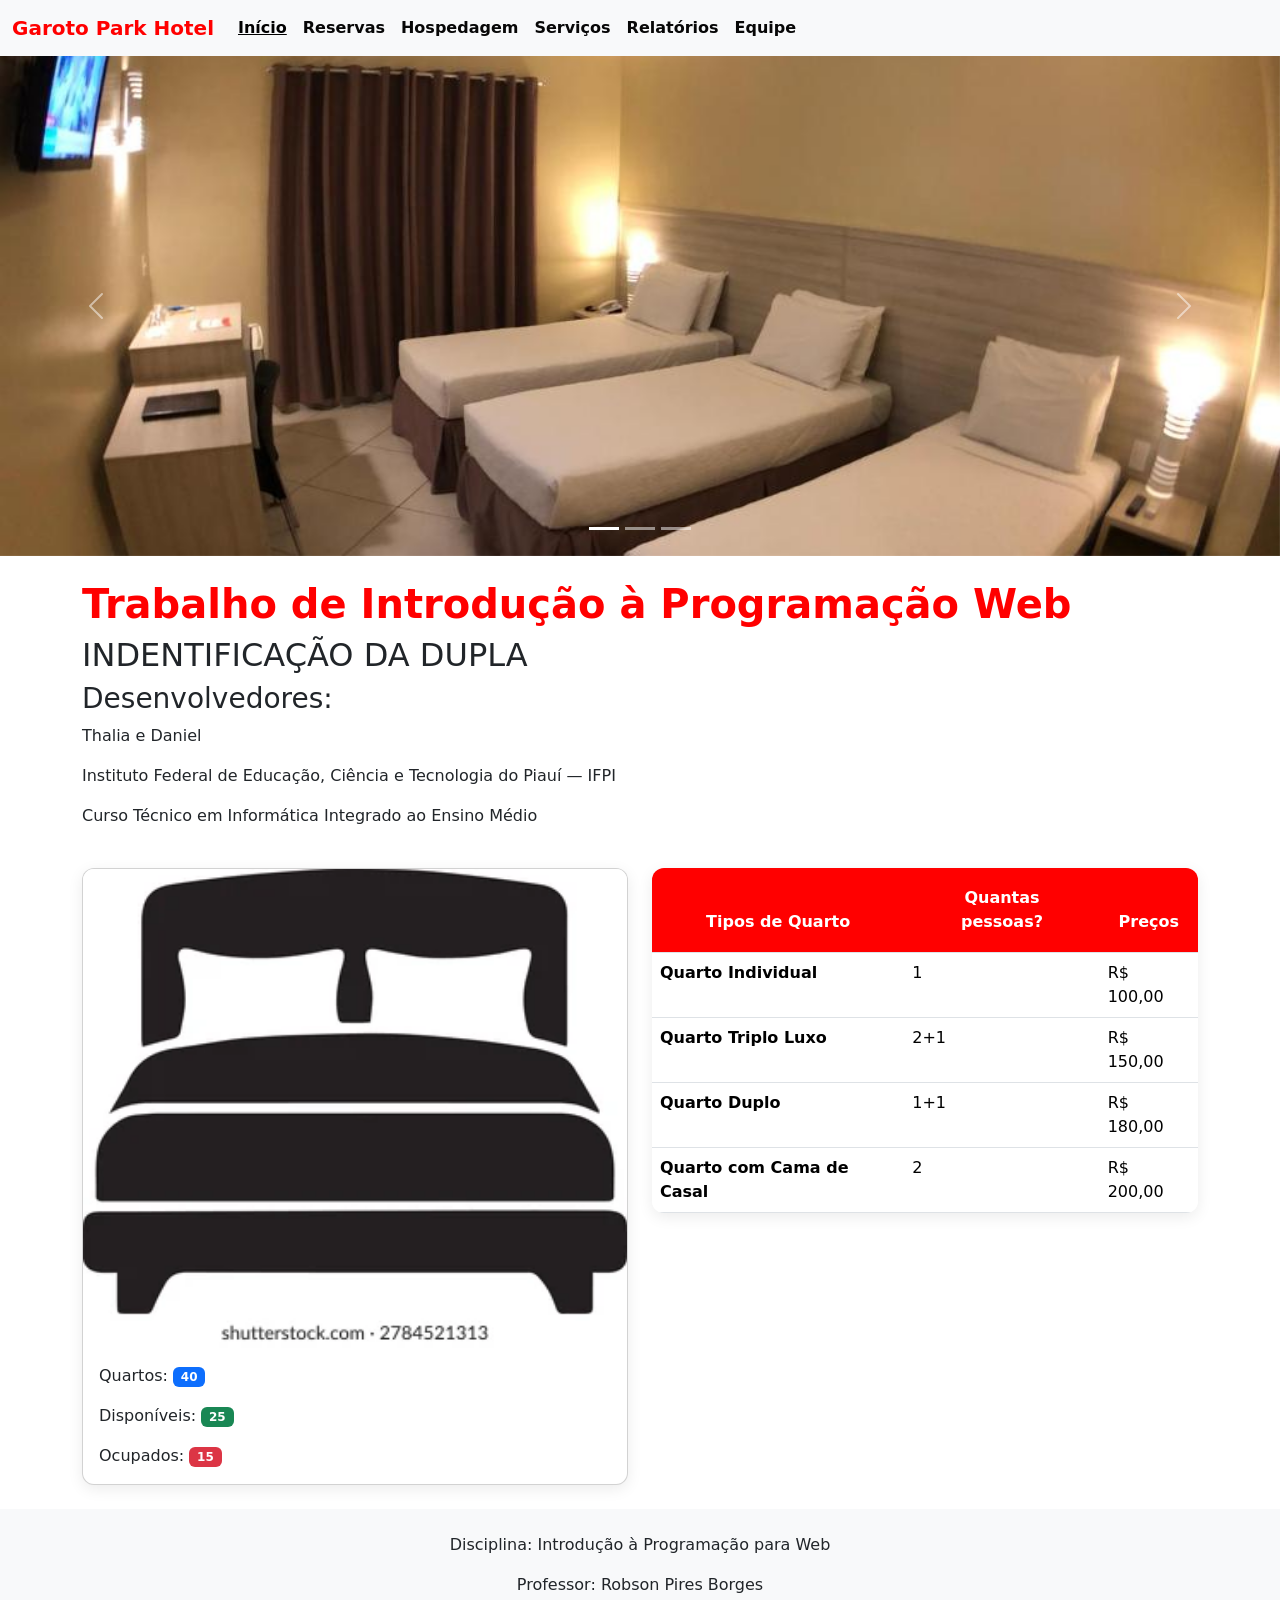
==== index.html @ d4619781 "versão1-base" ====
<!DOCTYPE html>
<html lang="pt-br">
<head>
    <meta charset="UTF-8">
    <meta name="viewport" content="width=device-width, initial-scale=1.0">
    <link href="https://cdn.jsdelivr.net/npm/bootstrap@5.3.8/dist/css/bootstrap.min.css" rel="stylesheet">
    <title>Daniel & Thalia - TRABALHO</title>
    <script 
    src="https://cdn.jsdelivr.net/npm/bootstrap@5.3.8/dist/js/bootstrap.bundle.min.js">
    </script>
    <link rel="stylesheet" href="style.css">
</head>

<body>
    
    <!--navbar-->
    <nav class="navbar navbar-expand-lg bg-body-tertiary">
    <div class="container-fluid">

        <a class="navbar-brand">Garoto Park Hotel</a>

        <button class="navbar-toggler" type="button" data-bs-toggle="collapse" data-bs-target="#navbarNavDropdown" aria-controls="navbarNavDropdown" aria-expanded="false" aria-label="Toggle navigation">
            <span class="navbar-toggler-icon"></span>
        </button>
        
        <div class="collapse navbar-collapse" id="navbarNavDropdown">
        <ul class="navbar-nav">
            <li class="nav-item">
            <a class="nav-link active" aria-current="page" href="index.html">Início</a>
            </li>
            <li class="nav-item">
            <a class="nav-link" href="desafio1.html">Reservas</a>
            </li>
            <li class="nav-item">
            <a class="nav-link" href="desafio2.html">Hospedagem</a>
            </li>
            <li class="nav-item">
            <a class="nav-link" href="desafio3.html">Serviços</a>
            </li>
            <li class="nav-item">
            <a class="nav-link" href="desafio4.html">Relatórios</a>
            </li>
            <li class="nav-item">
            <a class="nav-link" href="desafio5.html">Equipe</a>
            </li>

        </ul>
        </div>
    </div>
    </nav>

        <div id="carouselExampleIndicators" class="carousel slide">
        <div class="carousel-indicators">
            <button type="button" data-bs-target="#carouselExampleIndicators" data-bs-slide-to="0" class="active" aria-current="true" aria-label="Slide 1"></button>
            <button type="button" data-bs-target="#carouselExampleIndicators" data-bs-slide-to="1" aria-label="Slide 2"></button>
            <button type="button" data-bs-target="#carouselExampleIndicators" data-bs-slide-to="2" aria-label="Slide 3"></button>
        </div>
        <div class="carousel-inner">
            <div class="carousel-item active">
            <img src="img1.jpg" class="d-block w-100" alt="...">
            </div>
            <div class="carousel-item">
            <img src="img2.jpg" class="d-block w-100" alt="...">
            </div>
            <div class="carousel-item">
            <img src="img3.jpg" class="d-block w-100" alt="...">
            </div>
        </div>
        <button class="carousel-control-prev" type="button" data-bs-target="#carouselExampleIndicators" data-bs-slide="prev">
            <span class="carousel-control-prev-icon" aria-hidden="true"></span>
            <span class="visually-hidden">Previous</span>
        </button>
        <button class="carousel-control-next" type="button" data-bs-target="#carouselExampleIndicators" data-bs-slide="next">
            <span class="carousel-control-next-icon" aria-hidden="true"></span>
            <span class="visually-hidden">Next</span>
        </button>
        </div>
        </div>
        </div>

    <!-- bloco1 -->
    <div class="container"> 

        <!-- linha1 -->
        <div class="row">

            <!-- texto inicial -->
            <div class="col-lg-12 col-md-12 col-sm-12 mt-4">
                <h1 class="h1">Trabalho de Introdução à Programação Web</h1>
                <h2>INDENTIFICAÇÃO DA DUPLA</h2>
                <h3>Desenvolvedores:</h3>
                <p>Thalia e Daniel</p>
                <p>Instituto Federal de Educação, Ciência e Tecnologia do Piauí — IFPI</p>
                <p>Curso Técnico em Informática Integrado ao Ensino Médio</p>
            </div>
        </div>

        <!-- linha2 -->
        <div class="row">

             <!-- card -->
            <div class="col-lg-6 col-md-6 col-sm-12 mt-4">
            <div class="card card1">
            <img src="img5.webp" class="card-img-top" alt="...">
            <div class="card-body">
                <p class="card-text">Quartos: <span class="badge bg-primary">40</span></p>
                <p class="card-text">Disponíveis: <span class="badge bg-success">25</span></p>
                <p class="card-text">Ocupados: <span class="badge bg-danger">15</span></p>
            </div>
            </div>
            </div>

            <!-- tabela -->
            <div class="col-lg-6 col-md-6 col-sm-12 mt-4">
            <table class="table table1">
            <thead>
                <tr>
                <th scope="col">Tipos de Quarto</th>
                <th scope="col">Quantas pessoas?</th>
                <th scope="col">Preços</th>
                </tr>
            </thead>
            <tbody>
                <tr>
                <th scope="row">Quarto Individual</th>
                <td>1</td>
                <td>R$ 100,00</td>
                </tr>
                <tr>
                <th scope="row">Quarto Triplo Luxo</th>
                <td>2+1</td>
                <td>R$ 150,00</td>
                </tr>
                <tr>
                <th scope="row">Quarto Duplo</th>
                <td>1+1</td>
                <td>R$ 180,00</td>
                </tr>

                <th scope="row">Quarto com Cama de Casal</th>
                <td>2</td>
                <td>R$ 200,00</td>
                </tr>
            </tbody>
            </table>
            </div>
        </div>
    </div>

    <footer class="bg-light text-center mt-4">
        <div class="container fluid p-4">
            <div class="row">   
                <div class="col-lg-12 col-sm-12">
                    <p>Disciplina: Introdução à Programação para Web</p>
                    <p>Professor: Robson Pires Borges</p>
                </div>
            </div>
        </div>
    </footer>
</body>
</html>
---- style.css ----
.navbar{
    background-color: #fdfdfd;
}

.navbar .nav-link {
    color: #070707;
    font-weight: bold;
}

.navbar .nav-link:hover {
    color: #ff0000;
    text-decoration: underline;
}

.navbar .nav-link.active {
    color: #000000;
    text-decoration: underline;
}

.navbar .nav-link:hover{
    color: #ff0000;
    text-decoration: underline;
}

.navbar .navbar-brand {
    color: #ff0000;
    font-weight: bold;
}

.carousel-item {
    height: 500px;
}

.carousel-item img {
    width: 100%;
    height: 100%;
    object-fit: cover;
}

.h1{
    color: #ff0000;
    font-weight: bold;
}

.card1 {
    background-color: white;
    border-radius: 12px;
    overflow: hidden;
    border-collapse: separate;
    border-spacing: 0;
    box-shadow: 0 4px 15px rgba(0, 0, 0, 0.08);
}

.table1 {
    background-color: white;
    border-radius: 12px;
    overflow: hidden;
    border-collapse: separate;
    border-spacing: 0;
    box-shadow: 0 4px 15px rgba(0, 0, 0, 0.08);
}

.table1 thead th {
    background-color: #ff0000;
    color: white;
    padding: 18px;
    text-align: center;
}

.btn{
    background-color: #ff0000;
    color: white;
}
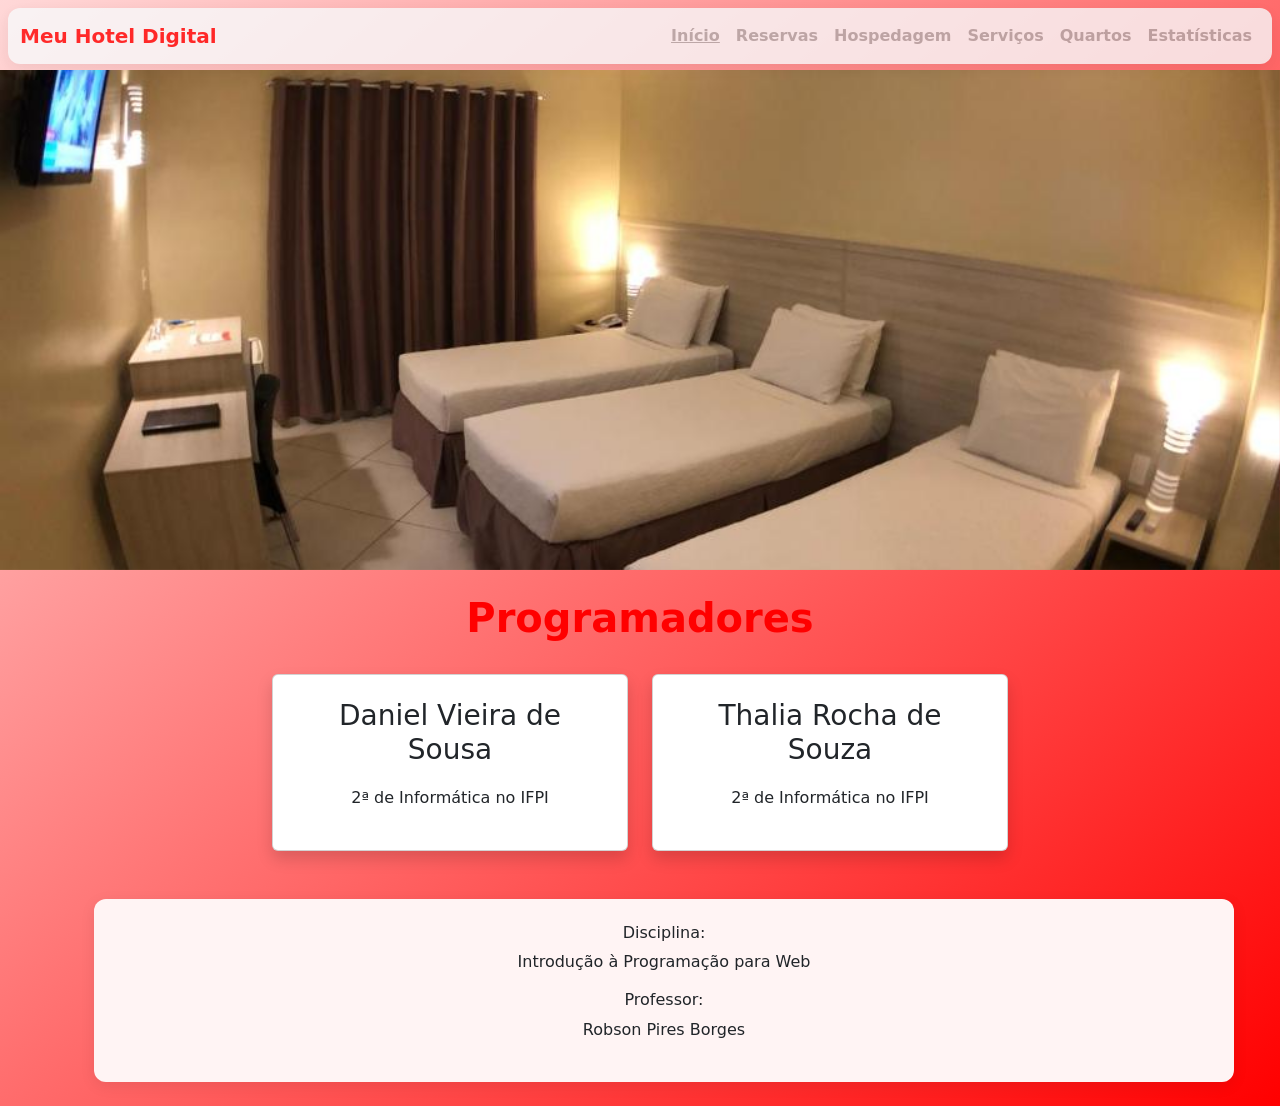
==== commit f1a424f2: "versão3-desafios completos" ====
--- a/index.html
+++ b/index.html
@@ -9,22 +9,24 @@
     src="https://cdn.jsdelivr.net/npm/bootstrap@5.3.8/dist/js/bootstrap.bundle.min.js">
     </script>
     <link rel="stylesheet" href="style.css">
+    <script type="module" src="swup.js"></script>
 </head>
 
 <body>
     
     <!--navbar-->
-    <nav class="navbar navbar-expand-lg bg-body-tertiary">
+    <nav class="navbar navbar-expand-lg bg-body-tertiary fixed-top m-2 transition-main" id="swup">
     <div class="container-fluid">
 
-        <a class="navbar-brand">Garoto Park Hotel</a>
+        <a class="navbar-brand" href="#">Meu Hotel Digital</a>
 
         <button class="navbar-toggler" type="button" data-bs-toggle="collapse" data-bs-target="#navbarNavDropdown" aria-controls="navbarNavDropdown" aria-expanded="false" aria-label="Toggle navigation">
-            <span class="navbar-toggler-icon"></span>
+        <span class="navbar-toggler-icon"></span>
         </button>
         
         <div class="collapse navbar-collapse" id="navbarNavDropdown">
-        <ul class="navbar-nav">
+        <!-- Adicionado ms-auto na classe da ul -->
+        <ul class="navbar-nav ms-auto">
             <li class="nav-item">
             <a class="nav-link active" aria-current="page" href="index.html">Início</a>
             </li>
@@ -38,124 +40,92 @@
             <a class="nav-link" href="desafio3.html">Serviços</a>
             </li>
             <li class="nav-item">
-            <a class="nav-link" href="desafio4.html">Relatórios</a>
+            <a class="nav-link" href="desafio4.html">Quartos</a>
             </li>
             <li class="nav-item">
-            <a class="nav-link" href="desafio5.html">Equipe</a>
+            <a class="nav-link" href="desafio5.html">Estatísticas</a>
             </li>
-
         </ul>
         </div>
+
     </div>
     </nav>
 
-        <div id="carouselExampleIndicators" class="carousel slide">
-        <div class="carousel-indicators">
-            <button type="button" data-bs-target="#carouselExampleIndicators" data-bs-slide-to="0" class="active" aria-current="true" aria-label="Slide 1"></button>
-            <button type="button" data-bs-target="#carouselExampleIndicators" data-bs-slide-to="1" aria-label="Slide 2"></button>
-            <button type="button" data-bs-target="#carouselExampleIndicators" data-bs-slide-to="2" aria-label="Slide 3"></button>
+    <div id="carouselExampleFade" class="carousel slide carousel-fade" class="carousel slide" data-bs-ride="carousel">
+    <div class="carousel-inner">
+        <div class="carousel-item active">
+        <img src="img1.jpg" class="d-block w-100" alt="...">
         </div>
-        <div class="carousel-inner">
-            <div class="carousel-item active">
-            <img src="img1.jpg" class="d-block w-100" alt="...">
-            </div>
-            <div class="carousel-item">
-            <img src="img2.jpg" class="d-block w-100" alt="...">
-            </div>
-            <div class="carousel-item">
-            <img src="img3.jpg" class="d-block w-100" alt="...">
-            </div>
+        <div class="carousel-item">
+        <img src="img2.jpg" class="d-block w-100" alt="...">
         </div>
-        <button class="carousel-control-prev" type="button" data-bs-target="#carouselExampleIndicators" data-bs-slide="prev">
-            <span class="carousel-control-prev-icon" aria-hidden="true"></span>
-            <span class="visually-hidden">Previous</span>
-        </button>
-        <button class="carousel-control-next" type="button" data-bs-target="#carouselExampleIndicators" data-bs-slide="next">
-            <span class="carousel-control-next-icon" aria-hidden="true"></span>
-            <span class="visually-hidden">Next</span>
-        </button>
+        <div class="carousel-item">
+        <img src="img3.jpg" class="d-block w-100" alt="...">
         </div>
-        </div>
-        </div>
+    </div>
+    </div>
 
     <!-- bloco1 -->
     <div class="container"> 
-
         <!-- linha1 -->
         <div class="row">
-
             <!-- texto inicial -->
             <div class="col-lg-12 col-md-12 col-sm-12 mt-4">
-                <h1 class="h1">Trabalho de Introdução à Programação Web</h1>
-                <h2>INDENTIFICAÇÃO DA DUPLA</h2>
-                <h3>Desenvolvedores:</h3>
-                <p>Thalia e Daniel</p>
-                <p>Instituto Federal de Educação, Ciência e Tecnologia do Piauí — IFPI</p>
-                <p>Curso Técnico em Informática Integrado ao Ensino Médio</p>
+                <h1 class="h1">Programadores</h1>
+        </div>
+
+    <main class="container py-4 transition-main" id="swup">
+
+        <div class="row justify-content-center">
+            <div class="col-sm-8 col-md-6 col-lg-4">
+
+                <div class="card shadow" >
+
+                    <div class="card-body p-4" >
+                        <div class="centro">
+                            <h1 class="h3 mb-2" >
+                                Daniel Vieira de Sousa 
+                            </h1>
+                            
+                            <p class="veterano">
+                            2ª de Informática no IFPI 
+                            </p>
+                        </div>
+
+                    </div>
+                </div>
+            </div>
+
+            <div class="col-sm-8 col-md-6 col-lg-4" class="margin">
+
+                <div class="card shadow">
+
+                    <div class="card-body p-4">
+                        <div class="centro">
+                        <h1 class="h3 mb-2">
+                            Thalia Rocha de Souza
+                        </h1>
+                        
+                        <p class="veterano">
+                           2ª de Informática no IFPI 
+                        </p></div>
+
+                    </div>
+                </div>
             </div>
         </div>
+    </main>
 
-        <!-- linha2 -->
-        <div class="row">
-
-             <!-- card -->
-            <div class="col-lg-6 col-md-6 col-sm-12 mt-4">
-            <div class="card card1">
-            <img src="img5.webp" class="card-img-top" alt="...">
-            <div class="card-body">
-                <p class="card-text">Quartos: <span class="badge bg-primary">40</span></p>
-                <p class="card-text">Disponíveis: <span class="badge bg-success">25</span></p>
-                <p class="card-text">Ocupados: <span class="badge bg-danger">15</span></p>
-            </div>
-            </div>
-            </div>
-
-            <!-- tabela -->
-            <div class="col-lg-6 col-md-6 col-sm-12 mt-4">
-            <table class="table table1">
-            <thead>
-                <tr>
-                <th scope="col">Tipos de Quarto</th>
-                <th scope="col">Quantas pessoas?</th>
-                <th scope="col">Preços</th>
-                </tr>
-            </thead>
-            <tbody>
-                <tr>
-                <th scope="row">Quarto Individual</th>
-                <td>1</td>
-                <td>R$ 100,00</td>
-                </tr>
-                <tr>
-                <th scope="row">Quarto Triplo Luxo</th>
-                <td>2+1</td>
-                <td>R$ 150,00</td>
-                </tr>
-                <tr>
-                <th scope="row">Quarto Duplo</th>
-                <td>1+1</td>
-                <td>R$ 180,00</td>
-                </tr>
-
-                <th scope="row">Quarto com Cama de Casal</th>
-                <td>2</td>
-                <td>R$ 200,00</td>
-                </tr>
-            </tbody>
-            </table>
-            </div>
-        </div>
-    </div>
-
-    <footer class="bg-light text-center mt-4">
-        <div class="container fluid p-4">
+    <footer class="footer bg-light text-center m-4">
+        <div class="container fluid p-4" >
             <div class="row">   
-                <div class="col-lg-12 col-sm-12">
-                    <p>Disciplina: Introdução à Programação para Web</p>
-                    <p>Professor: Robson Pires Borges</p>
+                <div class="col-lg-12 col-sm-12">  
+                    <h6>Disciplina:</h6> <p>Introdução à Programação para Web</p>
+                    <h6>Professor:</h6>  <p>Robson Pires Borges</p>
                 </div>
             </div>
         </div>
     </footer>
+
 </body>
 </html>
--- a/style.css
+++ b/style.css
@@ -1,10 +1,13 @@
 
 .navbar{
     background-color: #fdfdfd;
+    border-radius: 12px;
+    box-shadow: 0 4px 15px rgba(0, 0, 0, 0.08);
+    opacity: 0.8;
 }
 
 .navbar .nav-link {
-    color: #070707;
+    color: #adaaaa;
     font-weight: bold;
 }
 
@@ -14,7 +17,7 @@
 }
 
 .navbar .nav-link.active {
-    color: #000000;
+    color: #adaaaa;
     text-decoration: underline;
 }
 
@@ -71,4 +74,68 @@
 .btn{
     background-color: #ff0000;
     color: white;
+    border: 1px solid #ff0000;
+}
+
+.btn:active{
+    background-color: #ff0000 !important;
+    color: white !important;
+    border: 1px solid #ff02027c !important;
+    transform: scale(0.98) !important;
+}
+
+.btn:hover{
+    background-color: rgb(255, 223, 223);
+    color: #ff0000;
+    border: 1px solid #ff0000;
+}
+.inferno {
+  width: 100%;
+  display: flex;
+  justify-content: flex-end;
+}
+.centro{
+    text-align: center;
+}
+.veterano{
+    margin-top: 20px;
+}
+.h1{
+    text-align: center;
+}
+.margin{
+    margin: 30px;
+}
+
+body {
+    padding-top: 70px;
+    background: linear-gradient(to bottom right,#ffd8d8, #ff0000, #4b0000);
+    background-size: 200% 200%;
+    animation: gradiente 6s ease infinite;
+}
+
+@keyframes gradiente {
+    0% {
+    background-position: 0% 0%;
+}
+    50% {
+    background-position: 100% 100%;
+}
+    100% {
+    background-position: 0% 0%;
+}
+}
+
+html.is-changing .transition-main {
+  transition: opacity 250 ms ease-in-out;
+}
+
+html.is-animating .transition-main {
+  opacity: 0;
+}
+
+.footer {
+    background-color: #fff4f4 !important;
+    border-radius: 12px;
+    box-shadow: 0 4px 15px rgba(0, 0, 0, 0.08);
 }
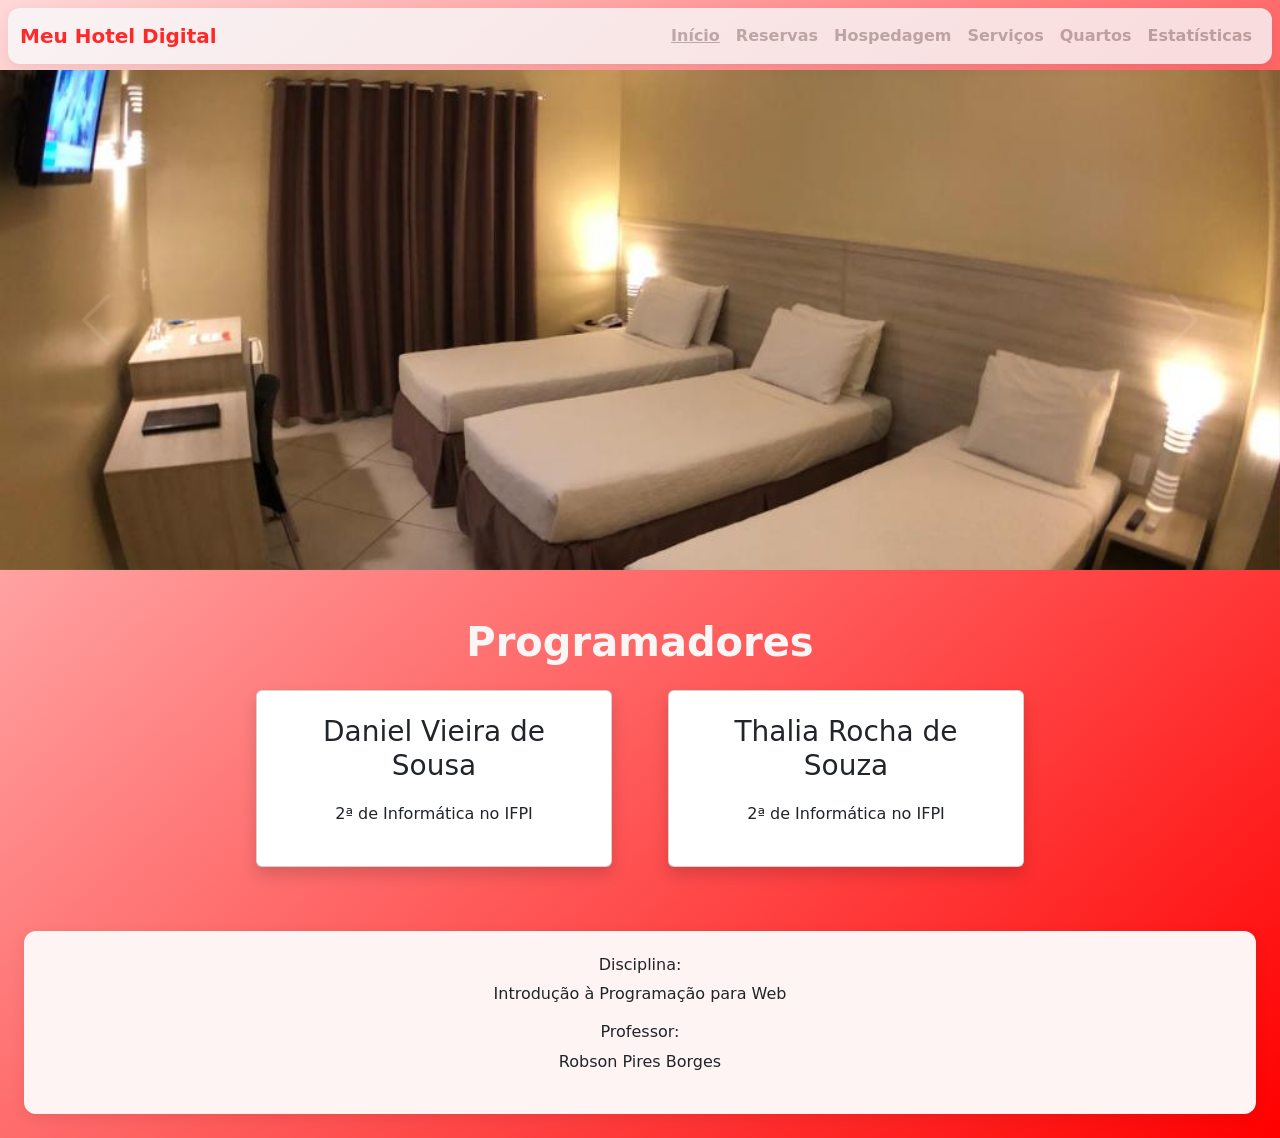
==== commit 9cd2ab95: "versão3-melhoradas no desafio1+visual do site" ====
--- a/index.html
+++ b/index.html
@@ -51,7 +51,7 @@
     </div>
     </nav>
 
-    <div id="carouselExampleFade" class="carousel slide carousel-fade" class="carousel slide" data-bs-ride="carousel">
+    <div id="carouselExample" class="carousel slide carousel-fade" class="carousel slide" data-bs-ride="carousel">
     <div class="carousel-inner">
         <div class="carousel-item active">
         <img src="img1.jpg" class="d-block w-100" alt="...">
@@ -62,22 +62,31 @@
         <div class="carousel-item">
         <img src="img3.jpg" class="d-block w-100" alt="...">
         </div>
+
+        <button class="carousel-control-prev btn1" type="button" data-bs-target="#carouselExample" data-bs-slide="prev">
+            <span class="carousel-control-prev-icon" aria-hidden="true"></span>
+            <span class="visually-hidden">Previous</span>
+        </button>
+        <button class="carousel-control-next btn1" type="button" data-bs-target="#carouselExample" data-bs-slide="next">
+            <span class="carousel-control-next-icon" aria-hidden="true"></span>
+            <span class="visually-hidden">Next</span>
+        </button>
     </div>
     </div>
 
-    <!-- bloco1 -->
-    <div class="container"> 
-        <!-- linha1 -->
-        <div class="row">
-            <!-- texto inicial -->
-            <div class="col-lg-12 col-md-12 col-sm-12 mt-4">
-                <h1 class="h1">Programadores</h1>
-        </div>
 
     <main class="container py-4 transition-main" id="swup">
 
+        <div class="row">
+
+            <div class="col-lg-12 col-md-12 col-sm-12 mt-4">
+                <h1 class="h1">Programadores</h1>
+            </div>
+            
+        </div>
+
         <div class="row justify-content-center">
-            <div class="col-sm-8 col-md-6 col-lg-4">
+            <div class="col-sm-8 col-md-6 col-lg-4 m-3" >
 
                 <div class="card shadow" >
 
@@ -96,7 +105,7 @@
                 </div>
             </div>
 
-            <div class="col-sm-8 col-md-6 col-lg-4" class="margin">
+            <div class="col-sm-8 col-md-6 col-lg-4 m-3" >
 
                 <div class="card shadow">
 
--- a/style.css
+++ b/style.css
@@ -42,7 +42,7 @@
 }
 
 .h1{
-    color: #ff0000;
+    color: #faf6f6;
     font-weight: bold;
 }
 
@@ -53,22 +53,6 @@
     border-collapse: separate;
     border-spacing: 0;
     box-shadow: 0 4px 15px rgba(0, 0, 0, 0.08);
-}
-
-.table1 {
-    background-color: white;
-    border-radius: 12px;
-    overflow: hidden;
-    border-collapse: separate;
-    border-spacing: 0;
-    box-shadow: 0 4px 15px rgba(0, 0, 0, 0.08);
-}
-
-.table1 thead th {
-    background-color: #ff0000;
-    color: white;
-    padding: 18px;
-    text-align: center;
 }
 
 .btn{
@@ -89,11 +73,7 @@
     color: #ff0000;
     border: 1px solid #ff0000;
 }
-.inferno {
-  width: 100%;
-  display: flex;
-  justify-content: flex-end;
-}
+
 .centro{
     text-align: center;
 }
@@ -138,4 +118,9 @@
     background-color: #fff4f4 !important;
     border-radius: 12px;
     box-shadow: 0 4px 15px rgba(0, 0, 0, 0.08);
+}
+
+.btn1{
+    opacity: 0.1 !important;
+    transform: scale(2) !important;
 }
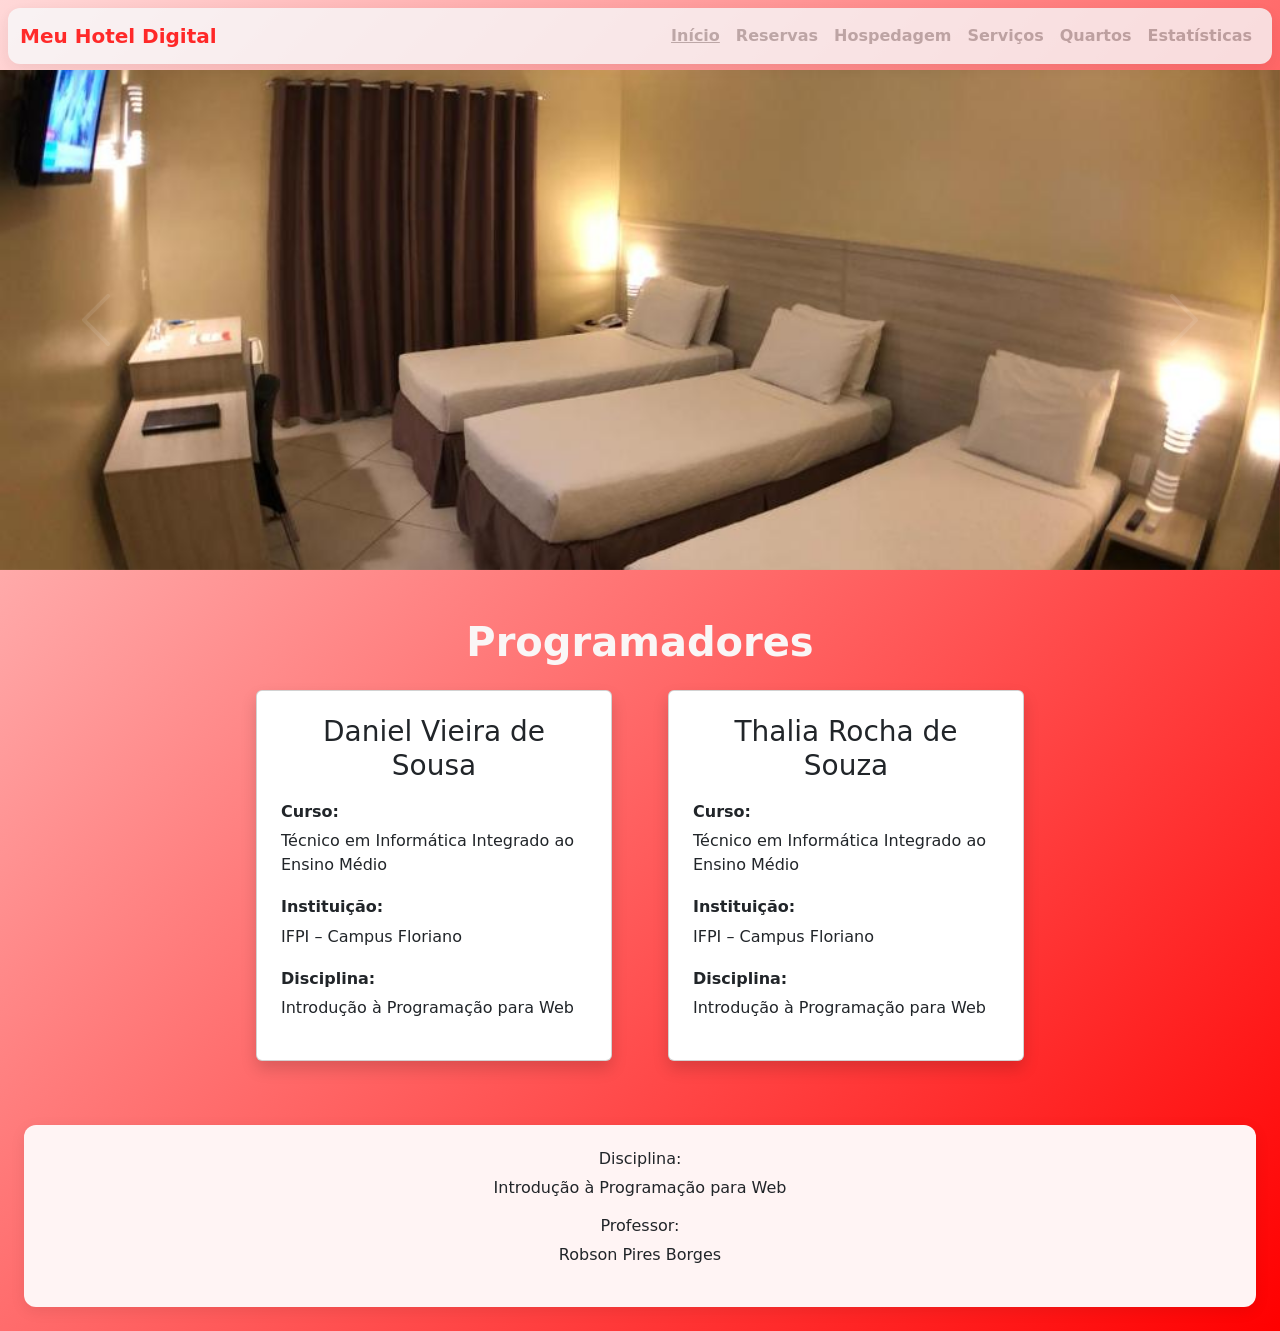
==== commit 6808d719: "versão5-melhoradas em geral" ====
--- a/index.html
+++ b/index.html
@@ -95,11 +95,20 @@
                             <h1 class="h3 mb-2" >
                                 Daniel Vieira de Sousa 
                             </h1>
+                        </div>    
                             
                             <p class="veterano">
-                            2ª de Informática no IFPI 
+                            <h6 class="negrito">Curso:</h6> Técnico em Informática Integrado ao Ensino Médio
                             </p>
-                        </div>
+
+                            <p class="veterano">
+                            <h6 class="negrito">Instituição:</h6> IFPI – Campus Floriano
+                            </p>
+
+                             <p class="veterano">
+                            <h6 class="negrito">Disciplina:</h6> Introdução à Programação para Web
+                            </p>
+                        
 
                     </div>
                 </div>
@@ -114,10 +123,23 @@
                         <h1 class="h3 mb-2">
                             Thalia Rocha de Souza
                         </h1>
-                        
-                        <p class="veterano">
-                           2ª de Informática no IFPI 
-                        </p></div>
+
+                        </div>
+
+
+                         <p class="veterano">
+                            <h6 class="negrito">Curso:</h6> Técnico em Informática Integrado ao Ensino Médio
+                            </p>
+
+                            <p class="veterano">
+                            <h6 class="negrito">Instituição:</h6> IFPI – Campus Floriano
+                            </p>
+
+                             <p class="veterano">
+                            <h6 class="negrito">Disciplina:</h6> Introdução à Programação para Web
+                            </p>
+
+
 
                     </div>
                 </div>
--- a/style.css
+++ b/style.css
@@ -123,4 +123,8 @@
 .btn1{
     opacity: 0.1 !important;
     transform: scale(2) !important;
+}
+
+.negrito{
+    font-weight: bold;
 }
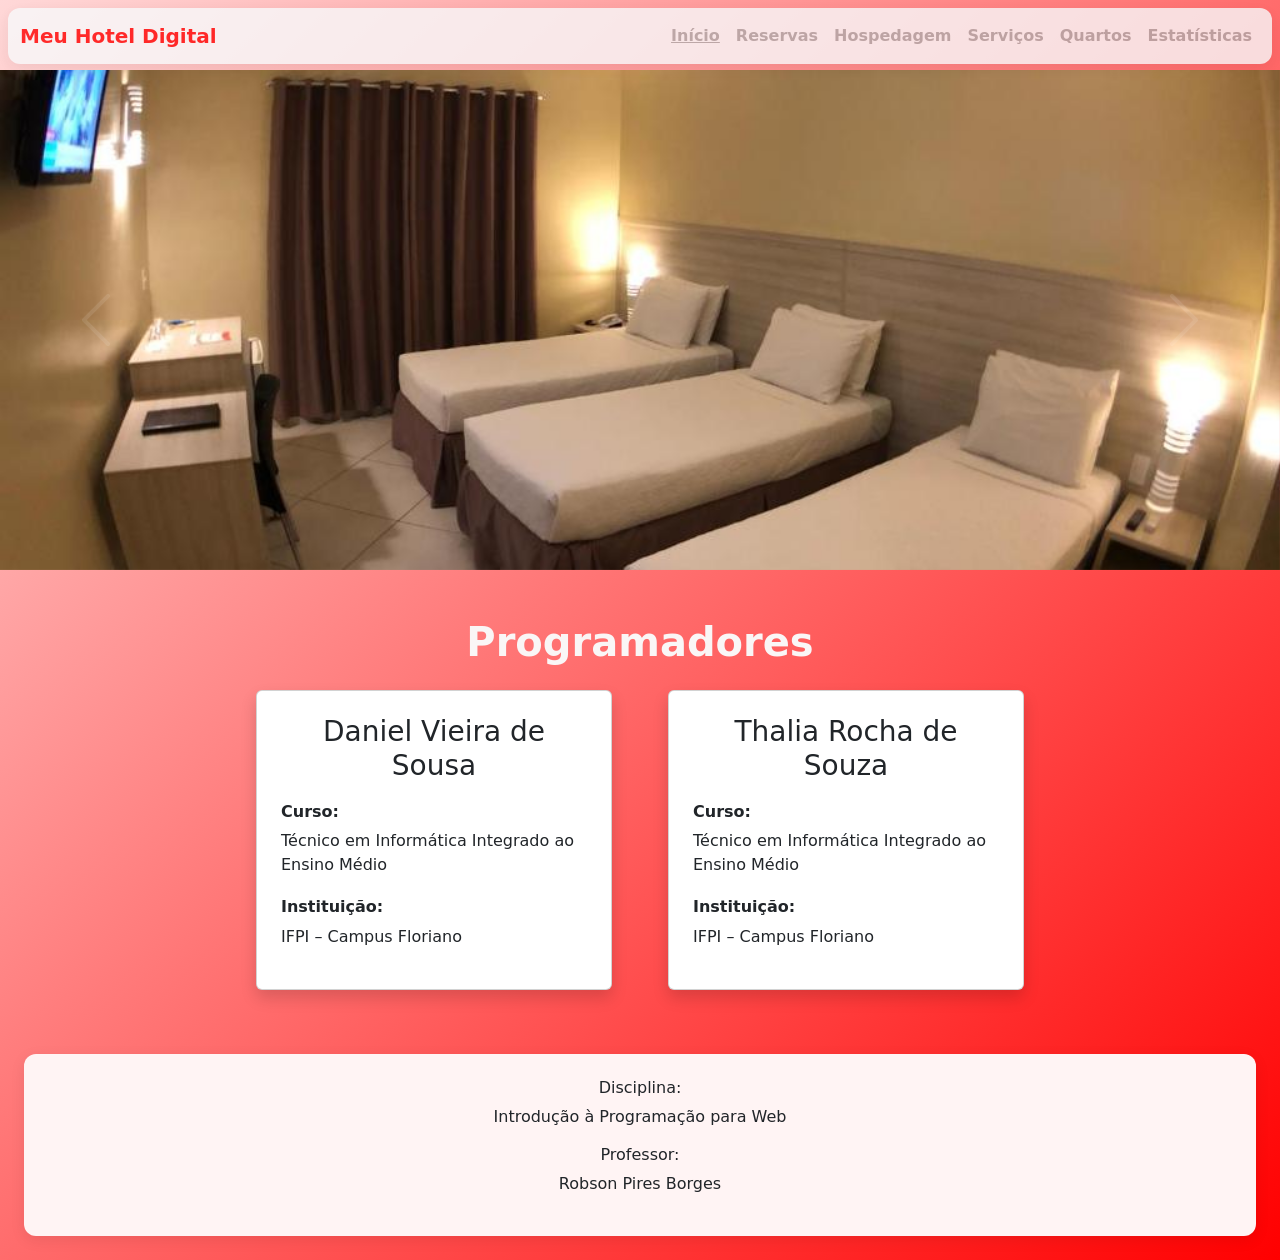
==== commit f23c8287: "versão6" ====
--- a/index.html
+++ b/index.html
@@ -105,11 +105,6 @@
                             <h6 class="negrito">Instituição:</h6> IFPI – Campus Floriano
                             </p>
 
-                             <p class="veterano">
-                            <h6 class="negrito">Disciplina:</h6> Introdução à Programação para Web
-                            </p>
-                        
-
                     </div>
                 </div>
             </div>
@@ -135,10 +130,6 @@
                             <h6 class="negrito">Instituição:</h6> IFPI – Campus Floriano
                             </p>
 
-                             <p class="veterano">
-                            <h6 class="negrito">Disciplina:</h6> Introdução à Programação para Web
-                            </p>
-
 
 
                     </div>
